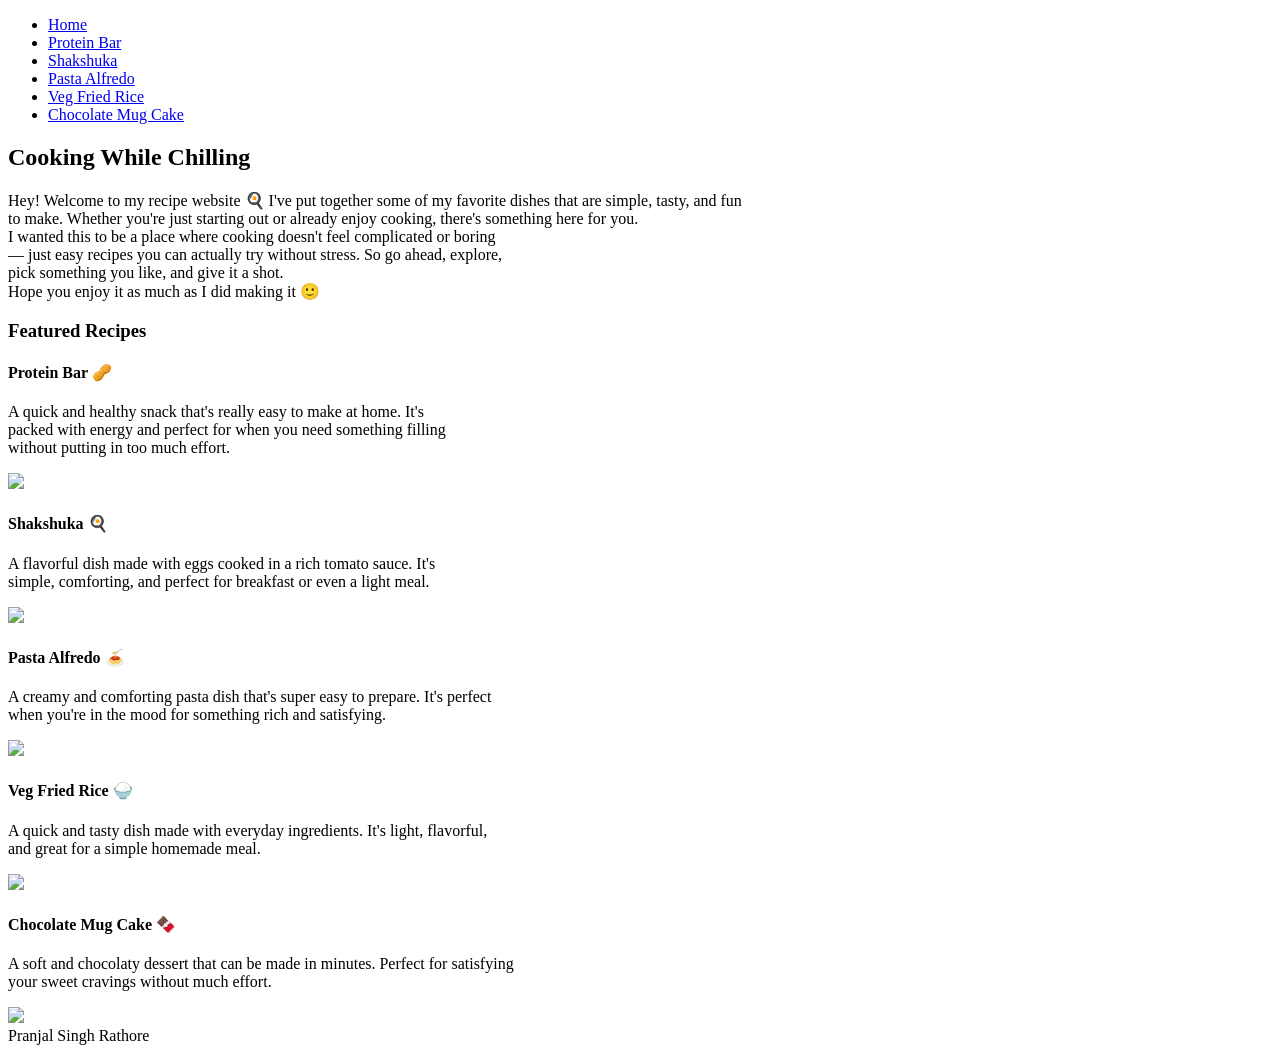
==== index.html @ 44792571 "Add files via upload" ====
<!DOCTYPE html>
<html lang="en">
<head>
    <meta charset="UTF-8">
    <title>recipe-website</title>
    <link rel="stylesheet" href="css/style.css">
</head>
<body>

<nav>
<ul>
    <li><a href="index.html">Home</a></li>
    <li><a href="recipe1.html">Protein Bar</a></li>
    <li><a href="recipe2.html">Shakshuka</a></li>
    <li><a href="recipe3.html">Pasta Alfredo</a></li>
    <li><a href="recipe4.html">Veg Fried Rice</a></li>
    <li><a href="recipe5.html">Chocolate Mug Cake</a></li>
</ul>
</nav>

<header>
<div class="title">
<h2>Cooking While Chilling</h2>
</div>
</header>

<div class="intro">
<p>Hey! Welcome to my recipe website 🍳
I've put together some of my favorite dishes that are simple, tasty, and fun <br>
to make. Whether you're just starting out or already enjoy cooking, there's 
something here for you. <br>
I wanted this to be a place where cooking doesn't feel complicated or boring<br>
— just easy recipes you can actually try without stress. So go ahead, explore, <br>
pick something you like, and give it a shot.<br>
Hope you enjoy it as much as I did making it 🙂
</p>
</div>

<div class="preview">
<h3>Featured Recipes</h3>
</div>

<div class="recipes-container">
<div class="card" id="box1">
<h4>Protein Bar 🥜</h4>
<p>A quick and healthy snack that's really easy to make at home. It's<br>
packed with energy and perfect for when you need something filling <br>
without putting in too much effort.
</p>
<img src="images/p1.jpg">
</div>

<div class="card" id="box2">
<h4>Shakshuka 🍳</h4>
<p>A flavorful dish made with eggs cooked in a rich tomato sauce. It's<br>
simple, comforting, and perfect for breakfast or even a light meal.<br>
</p>
<img src="images/p2.webp">
</div>

<div class="card" id="box3">
<h4>Pasta Alfredo 🍝</h4>
<p>
A creamy and comforting pasta dish that's super easy to prepare. It's perfect <br>
when you're in the mood for something rich and satisfying.<br>
</p>
<img src="images/p3.jpg">
</div>

<div class="card" id="box4">
<h4>Veg Fried Rice 🍚</h4>
<p>
A quick and tasty dish made with everyday ingredients. It's light, flavorful,<br>
and great for a simple homemade meal.<br>
</p>
<img src="images/p4.jpg">
</div>

<div class="card" id="box5">
<h4>Chocolate Mug Cake 🍫</h4>
<p>
A soft and chocolaty dessert that can be made in minutes. Perfect for satisfying <br>
your sweet cravings without much effort.<br>
</p>
<img src="images/p5.jpg">
</div>


</div>

<footer>Pranjal Singh Rathore</footer>


</body>
</html>
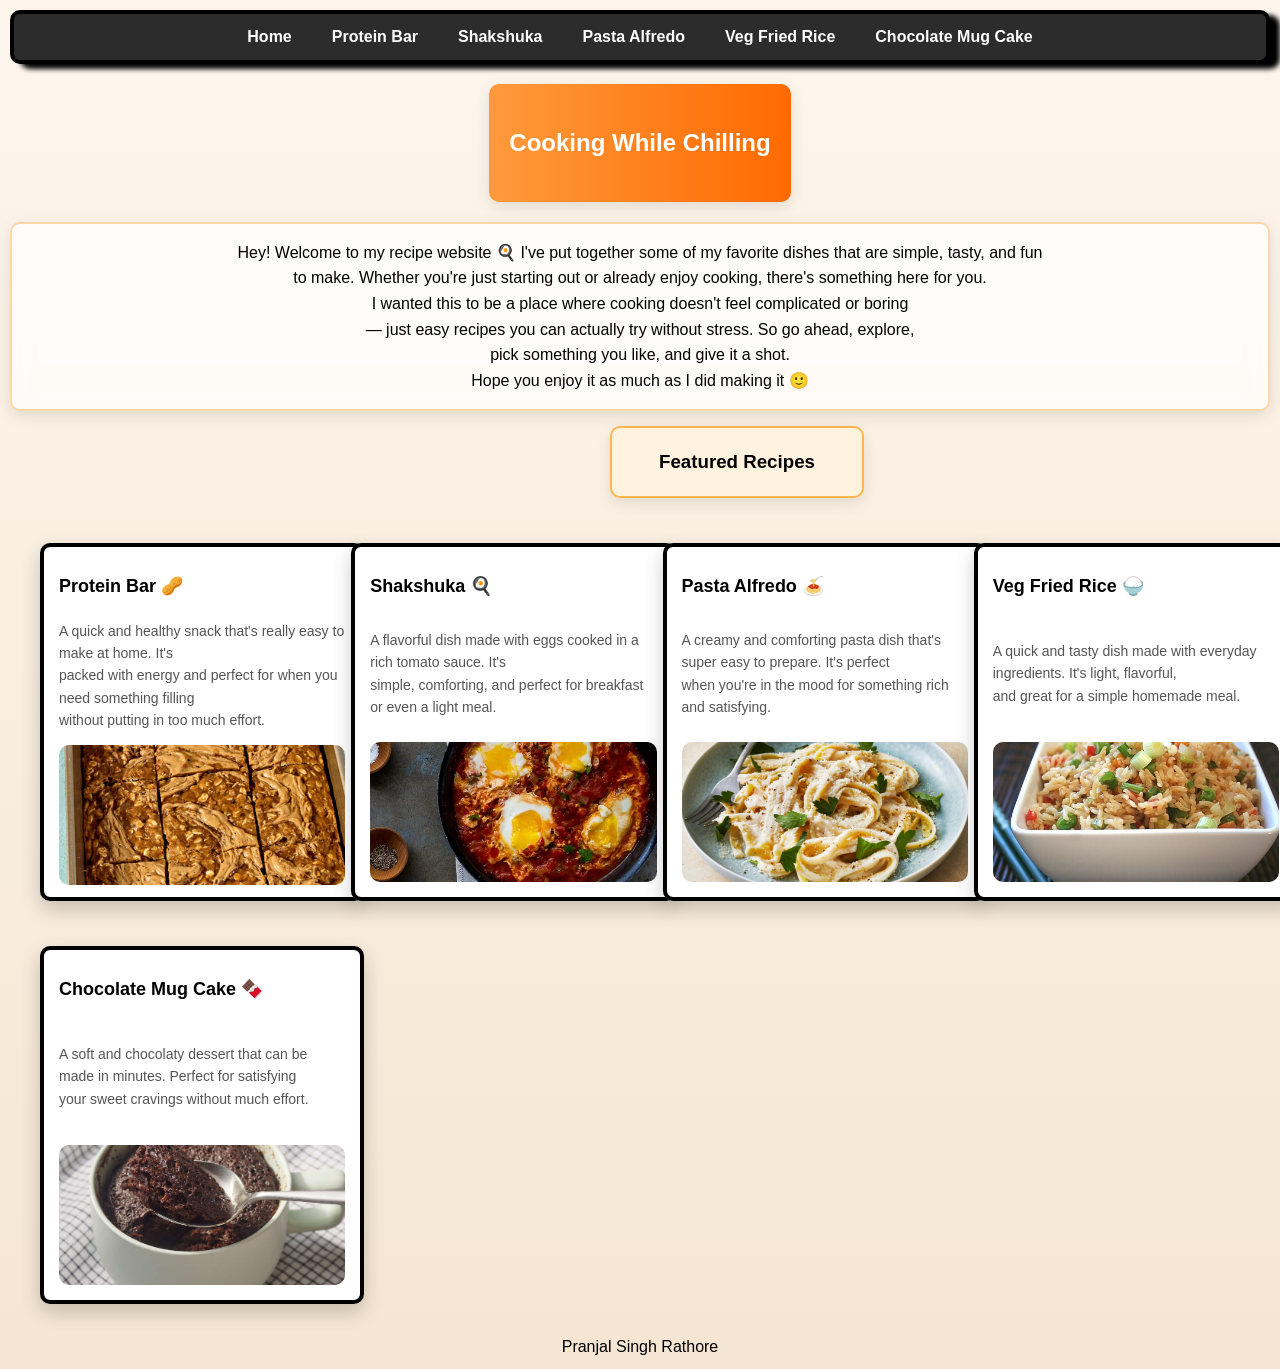
==== commit ff9607e8: "Update index.html" ====
--- a/index.html
+++ b/index.html
@@ -41,7 +41,7 @@
 </div>
 
 <div class="recipes-container">
-<div class="card" id="box1">
+<div class="card">
 <h4>Protein Bar 🥜</h4>
 <p>A quick and healthy snack that's really easy to make at home. It's<br>
 packed with energy and perfect for when you need something filling <br>
@@ -50,7 +50,7 @@
 <img src="images/p1.jpg">
 </div>
 
-<div class="card" id="box2">
+<div class="card">
 <h4>Shakshuka 🍳</h4>
 <p>A flavorful dish made with eggs cooked in a rich tomato sauce. It's<br>
 simple, comforting, and perfect for breakfast or even a light meal.<br>
@@ -58,7 +58,7 @@
 <img src="images/p2.webp">
 </div>
 
-<div class="card" id="box3">
+<div class="card">
 <h4>Pasta Alfredo 🍝</h4>
 <p>
 A creamy and comforting pasta dish that's super easy to prepare. It's perfect <br>
@@ -67,7 +67,7 @@
 <img src="images/p3.jpg">
 </div>
 
-<div class="card" id="box4">
+<div class="card">
 <h4>Veg Fried Rice 🍚</h4>
 <p>
 A quick and tasty dish made with everyday ingredients. It's light, flavorful,<br>
@@ -76,7 +76,7 @@
 <img src="images/p4.jpg">
 </div>
 
-<div class="card" id="box5">
+<div class="card">
 <h4>Chocolate Mug Cake 🍫</h4>
 <p>
 A soft and chocolaty dessert that can be made in minutes. Perfect for satisfying <br>
@@ -92,4 +92,4 @@
 
 
 </body>
-</html>+</html>
--- a/css/style.css
+++ b/css/style.css
@@ -0,0 +1,294 @@
+body{
+background: linear-gradient(to bottom, #fdf6ec, #f5e6d3);
+margin: 10px;
+font-family: Arial, sans-serif;
+line-height: 1.6;
+}
+
+
+header {
+    text-align: center;
+    padding: 20px;
+    background: linear-gradient(to right, #ff9a3c, #ff6a00);
+    color: white;
+    border: none;
+    border-radius: 10px;
+    width: fit-content;
+    margin: 20px auto;
+}
+
+
+header {
+  margin: 20px auto;
+  width: fit-content;
+}
+nav{
+    background: #2c2c2c;
+    padding: 10px;
+    box-shadow: 10px 5px 5px;
+    margin-bottom: 10px;
+    border-radius: 10px;
+    border: 4px solid black;
+}
+
+nav ul{
+    list-style: none;
+    display:flex;
+    justify-content: center;
+    margin:0;
+    padding:0;
+}
+
+nav ul li{
+    margin:0 20px;
+}
+
+* {
+  border-radius: 10px;
+}
+
+nav ul li a{
+    font-family: Verdana, Geneva, Tahoma, sans-serif;
+    text-decoration:none;
+    font-weight:bold;
+}
+
+nav a {
+  color: #ffffff;
+}
+
+nav a {
+  transition: 0.3s;
+}
+
+nav a:hover {
+  letter-spacing: 1px;
+}
+
+nav a:hover {
+  color: #ffb74d;
+}
+
+a:active {
+  background-color: orange;
+}
+
+img{
+    width: 100%;
+  height: 100%;
+  object-fit: cover;
+}
+
+.preview {
+  border-bottom: 3px solid #ffb347;
+}
+
+.intro, .preview, header {
+  box-shadow: 0 5px 15px rgba(0,0,0,0.1);
+}
+
+.card img {
+  transition: 0.3s;
+  cursor: pointer;
+}
+
+.card:hover img {
+  transform: scale(1.1);
+}
+
+.card {
+  margin: 10px;
+}
+
+.card {
+    width: 220px;
+  height: 300px;             
+  border: 4px solid black;
+  border-radius: 10px;
+  padding: 10px;
+  background: linear-gradient(to bottom, #C3CC9B, #E4DFB5);
+  overflow: hidden;          
+  display: flex;
+  flex-direction: column;
+  justify-content: space-between;
+}
+
+.card:hover {
+  box-shadow: 0 12px 25px rgba(0,0,0,0.3);
+}
+
+.card {
+  width: 240px;
+  height: 320px;
+  border-radius: 15px;
+  background: white;
+  box-shadow: 0 8px 20px rgba(0,0,0,0.2); 
+  padding: 15px;
+  transition: 0.3s;
+}
+
+.card:hover {
+  transform: translateY(-8px);  
+}
+
+.card img {
+  width: 100%;
+  height: 140px;
+  object-fit: cover;
+  border-radius: 10px;
+}
+
+.card h4 {
+  margin: 10px 0 5px;
+  font-size: 18px;
+}
+
+.card p {
+  font-size: 14px;
+  color: #555;
+}
+
+.intro{
+    border-radius: 10px;
+    text-align: center;
+    border: 2px solid #ffd6a5;
+    background: rgba(255,255,255,0.7);
+    backdrop-filter: blur(10px);
+}
+
+.preview{
+    border-radius: 10px;
+    background: #fff3e0;
+    border: 2px solid #ffb74d;
+    width: 250px;
+    text-align: center;
+    display: flex;
+    justify-content: center;
+    align-items: center;
+    margin:15px;
+    margin-left: 600px;
+}
+
+.recipes-container {
+  display: grid;
+  grid-template-columns: repeat(auto-fit, minmax(250px, 1fr));
+  gap: 25px;
+  padding: 20px;
+}
+
+
+.card{
+    width: 100%;
+    max-width: 390px;
+    border-radius: 10px;
+    border: 4px solid black;
+}
+
+.recipe-img {
+  display: flex;
+  justify-content: center;
+  margin: 20px;
+}
+
+.recipe-img img {
+  width: 300px;
+  height: 200px;
+  object-fit: cover;
+  border-radius: 10px;
+}
+
+.recipe-content {
+  max-width: 600px;
+  margin: auto;
+  background: white;
+  padding: 20px;
+  border-radius: 10px;
+}
+
+
+
+.card {
+  transition: 0.3s;
+}
+
+.card:hover {
+  transform: scale(1.05);
+}
+
+footer{
+    text-align: center;
+}
+
+@media (max-width: 768px) {
+  .recipes-container {
+    grid-template-columns: 1fr;
+  }
+
+  nav ul {
+    flex-direction: column;
+    align-items: center;
+  }
+}
+
+.card {
+  animation: fadeIn 0.8s ease-in;
+}
+
+@keyframes fadeIn {
+  from {
+    opacity: 0;
+    transform: translateY(20px);
+  }
+  to {
+    opacity: 1;
+    transform: translateY(0);
+  }
+}
+
+/* MOBILE */
+
+@media (max-width: 768px) {
+
+  nav ul {
+    flex-direction: column;
+    align-items: center;
+  }
+
+  nav ul li {
+    margin: 10px 0;
+  }
+
+  header {
+    width: 90%;
+    margin: 10px auto;
+  }
+
+  .intro {
+    padding: 10px;
+    margin: 10px;
+  }
+
+  .preview {
+    width: 80%;
+    margin: 10px auto;
+  }
+
+  .recipes-container {
+    grid-template-columns: 1fr;
+  }
+
+  .card {
+    width: 90%;
+    margin: auto;
+  }
+
+  .recipe-content {
+    width: 90%;
+  }
+
+  .recipe-img img {
+    width: 90%;
+    height: auto;
+  }
+
+}
